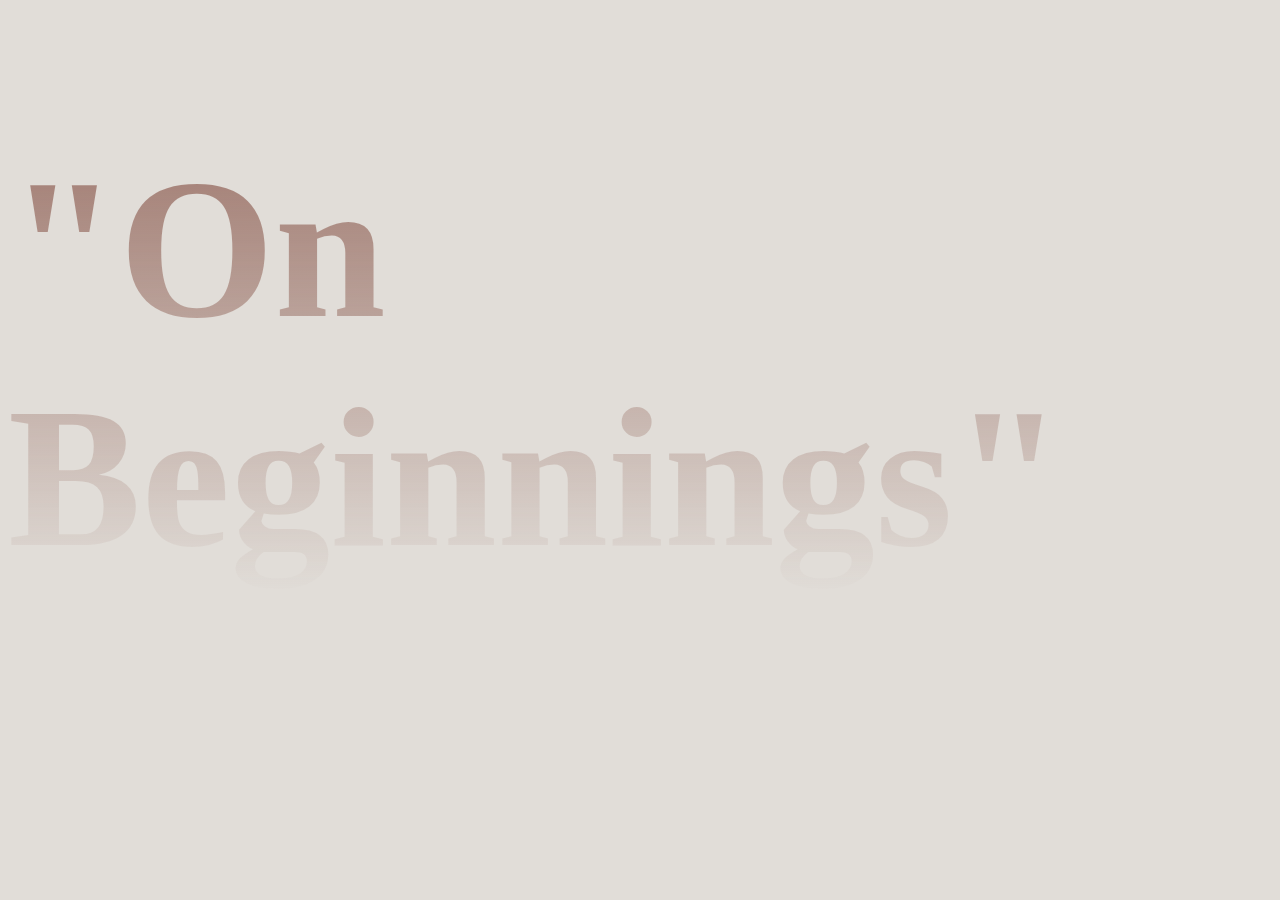
==== index.html @ a4b18ffe "." ====
<!DOCTYPE html>
<html>
<head>
	<meta name="viewport" content="width=device-width, initial-scale=1.0">
	<title>Project 2</title>
	<link rel="stylesheet" href="style.css">
</head>
<body>
	<h1>"On Beginnings<a href="2.html">"</a></h1>

</body>
</html>
---- style.css ----
body{
	background-color: #E1DDD8;
}

h1{
	font-size: 200px;
  	background: -webkit-linear-gradient(#A07A70 0%, rgba(160,122,112,0) 100%);
  	-webkit-background-clip: text;
  	-webkit-text-fill-color: transparent;
  	font-family: IM FELL DW Pica, Times;
}


p {
	text-align:left;
	font-family:IM FELL DW Pica, Times;
	font-size:40px;
	color:#C1A79D;
	line-height: 50px;
	width: 1374px;
	height: 589px;
	left: 66px;
	top: 328px;
}

div{
	margin: 40px;
}

.finding{
	position: absolute;
	width: 179px;
	height: 74px;
	left: 123px;
	top: 2200px;

	font-family: IM FELL DW Pica, Times;
	font-size: 60px;
	line-height: 75px;

	color: #D13030;
}

.finding:hover{
	color:#000000;
}

.a{
	position: absolute;
	width: 40px;
	height: 70px;
	left: 350px;
	top: 2300px;

	font-family: IM FELL DW Pica, Times;
	font-size: 60px;
	line-height: 75px;

	color: #D13030;
}

.a:hover{
	color:#000000;
}

.fruit{
	position: absolute;
	width: 178px;
	height: 71px;
	left: 477.47px;
	top: 2400px;

	font-family: IM FELL DW Pica, Times;
	font-size: 60px;
	line-height: 75px;

	color: #D13030;

	transform: rotate(11.07deg);
}

.fruit:hover{
	color:#000000;
}
.on{
	position: absolute;
	width: 89px;
	height: 70px;
	left: 680px;
	top: 2500px;

	font-family: IM FELL DW Pica, Times;
	font-size: 60px;
	line-height: 75px;

	color: #D13030;
}

.on:hover{
	color:#000000;
}

.the{
	position: absolute;
	width: 107px;
	height: 70px;
	left: 858px;
	top: 2600px;

	font-family: IM FELL DW Pica, Times;
	font-size: 60px;
	line-height: 75px;
	color: #D13030;
}
.the:hover{
	color:#000000;
}

.ground{
	position: absolute;
	width: 178px;
	height: 70px;
	left: 1068px;
	top: 2700px;

	font-family: IM FELL DW Pica, Times;
	font-size: 60px;
	line-height: 75px;

	color: #D13030;
}

.ground:hover{
	color:#000000;
}

.mark{
	position: absolute;
	width: 178px;
	height: 70px;
	left: 1250px;
	top: 1900px;

	font-family: IM FELL DW Pica, Times;
	font-style: normal;
	font-weight: normal;
	font-size: 500px;
	line-height: 625px;
}

a:link{
  text-decoration: none;
}

.The{
	position: absolute;
	width: 180px;
	height: 144px;
	left: 830px;
	top: 1720px;

	font-family: IM FELL DW Pica, Times;
	font-size: 40px;
	line-height: 75px;

	color: #D13030;
}

.poem{
	position: absolute;
	width: 180px;
	height: 144px;
	left: 950px;
	top: 1760px;

	font-family: IM FELL DW Pica, Times;
	font-size: 40px;
	line-height: 75px;

	color: #D13030;
}

.is{
	position: absolute;
	width: 180px;
	height: 144px;
	left: 600px;
	top: 1800px;

	font-family: IM FELL DW Pica, Times;
	font-size: 40px;
	line-height: 75px;

	color: #D13030;
}
.an{
	position: absolute;
	width: 180px;
	height: 144px;
	left: 1000px;
	top: 1860px;

	font-family: IM FELL DW Pica, Times;
	font-size: 40px;
	line-height: 75px;

	color: #D13030;
}

.interpretation{
	position: absolute;
	width: 180px;
	height: 144px;
	left: 700px;
	top: 2000px;

	font-family: IM FELL DW Pica, Times;
	font-size: 40px;
	line-height: 75px;

	color: #D13030;
}

.of{
	position: absolute;
	width: 180px;
	height: 144px;
	left: 1300px;
	top: 2300px;

	font-family: IM FELL DW Pica, Times;
	font-size: 40px;
	line-height: 75px;

	color: #D13030;
}

.weird{
	position: absolute;
	width: 180px;
	height: 144px;
	left: 200px;
	top: 2600px;

	font-family: IM FELL DW Pica, Times;
	font-size: 40px;
	line-height: 75px;

	color: #D13030;
}

.theatrical{
	position: absolute;
	width: 180px;
	height: 144px;
	left: 570px;
	top: 2800px;

	font-family: IM FELL DW Pica, Times;
	font-size: 40px;
	line-height: 75px;

	color: #D13030;
}

.shit{
	position: absolute;
	width: 180px;
	height: 144px;
	left: 760px;
	top: 3000px;

	font-family: IM FELL DW Pica, Times;
	font-size: 40px;
	line-height: 75px;

	color: #D13030;
}
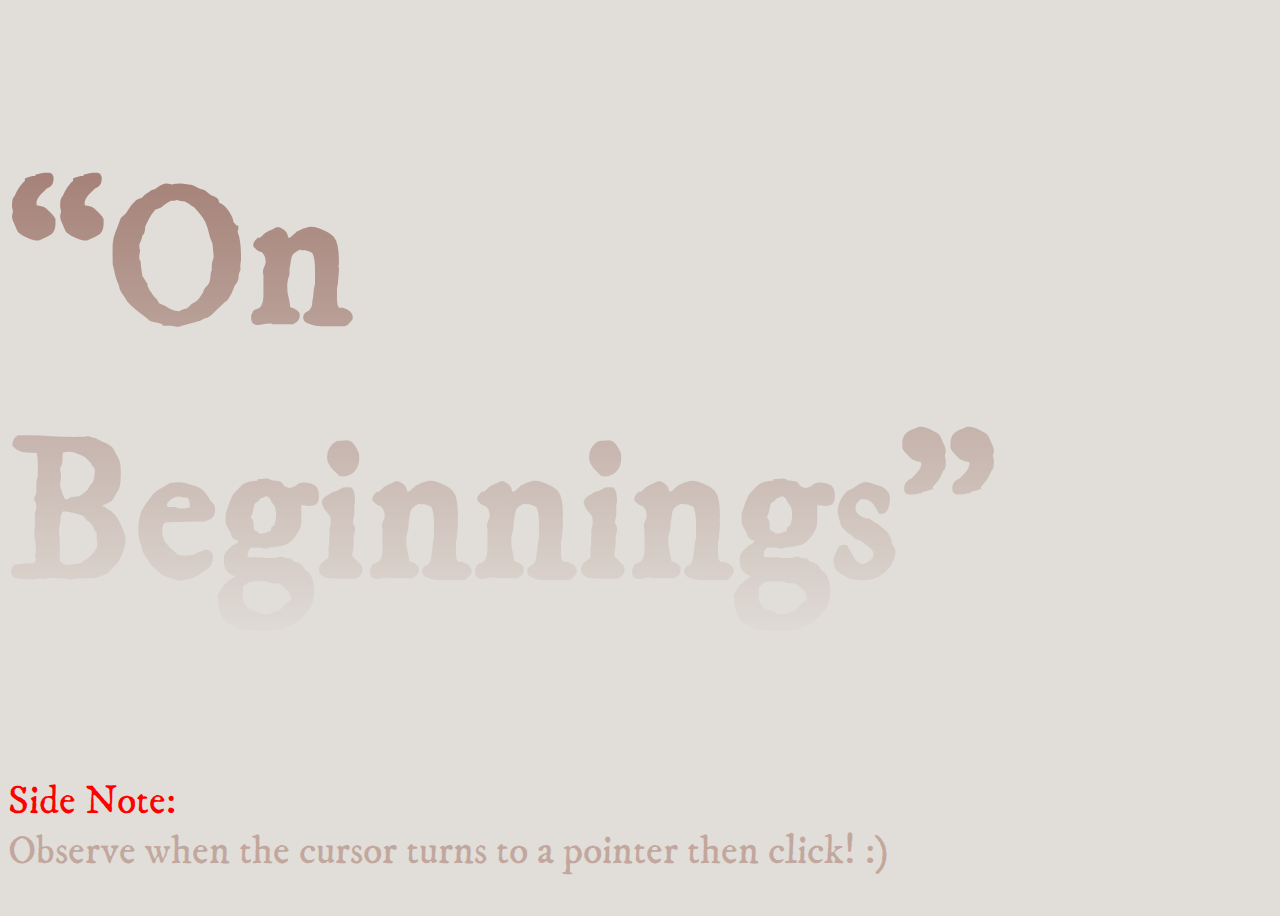
==== commit be7e2f3a: "." ====
--- a/index.html
+++ b/index.html
@@ -1,12 +1,19 @@
 <!DOCTYPE html>
 <html>
 <head>
-	<meta name="viewport" content="width=device-width, initial-scale=1.0">
+	<meta charset="utf-8">
+    <meta name="viewport" content="width=device-width,initial-scale=1">
 	<title>Project 2</title>
 	<link rel="stylesheet" href="style.css">
 </head>
 <body>
-	<h1>"On Beginnings<a href="2.html">"</a></h1>
+	<h1>&ldquo;On Beginnings<a href="2.html">&rdquo;</a></h1>
+	<p><span style="color:red">Side Note: </span><br>
+	Observe when the cursor turns to a <span class="pointer">pointer</span> then click! :)
+	</p>
+
+
+
 
 </body>
 </html>
--- a/style.css
+++ b/style.css
@@ -1,3 +1,24 @@
+@font-face {
+    font-family: 'im_fell_dw_picaregular';
+    src: url('fonts/imfelldwpica-regular-webfont.woff2') format('woff2'),
+         url('fonts/imfelldwpica-regular-webfont.woff') format('woff');
+    font-weight: normal;
+    font-style: normal;
+
+}
+
+
+
+
+@font-face {
+    font-family: 'im_fell_dw_picaitalic';
+    src: url('fonts/imfelldwpica-italic-webfont.woff2') format('woff2'),
+         url('fonts/imfelldwpica-italic-webfont.woff') format('woff');
+    font-weight: normal;
+    font-style: normal;
+
+}
+
 body{
 	background-color: #E1DDD8;
 }
@@ -7,20 +28,22 @@
   	background: -webkit-linear-gradient(#A07A70 0%, rgba(160,122,112,0) 100%);
   	-webkit-background-clip: text;
   	-webkit-text-fill-color: transparent;
-  	font-family: IM FELL DW Pica, Times;
-}
-
+  	font-family: 'im_fell_dw_picaregular';
+  	justify-content: space-between;
+    position: relative;
+  }
 
 p {
 	text-align:left;
-	font-family:IM FELL DW Pica, Times;
+	font-family:'im_fell_dw_picaregular';
 	font-size:40px;
 	color:#C1A79D;
 	line-height: 50px;
-	width: 1374px;
-	height: 589px;
-	left: 66px;
-	top: 328px;
+	display: block;
+    margin-block-start: 1em;
+    margin-block-end: 1em;
+    margin-inline-start: 0px;
+    margin-inline-end: 0px;
 }
 
 div{
@@ -34,7 +57,7 @@
 	left: 123px;
 	top: 2200px;
 
-	font-family: IM FELL DW Pica, Times;
+	font-family: 'im_fell_dw_picaregular';
 	font-size: 60px;
 	line-height: 75px;
 
@@ -52,7 +75,7 @@
 	left: 350px;
 	top: 2300px;
 
-	font-family: IM FELL DW Pica, Times;
+	font-family:'im_fell_dw_picaregular';
 	font-size: 60px;
 	line-height: 75px;
 
@@ -70,7 +93,7 @@
 	left: 477.47px;
 	top: 2400px;
 
-	font-family: IM FELL DW Pica, Times;
+	font-family:'im_fell_dw_picaregular';
 	font-size: 60px;
 	line-height: 75px;
 
@@ -89,7 +112,7 @@
 	left: 680px;
 	top: 2500px;
 
-	font-family: IM FELL DW Pica, Times;
+	font-family: 'im_fell_dw_picaregular';
 	font-size: 60px;
 	line-height: 75px;
 
@@ -107,7 +130,7 @@
 	left: 858px;
 	top: 2600px;
 
-	font-family: IM FELL DW Pica, Times;
+	font-family: 'im_fell_dw_picaregular';
 	font-size: 60px;
 	line-height: 75px;
 	color: #D13030;
@@ -123,7 +146,7 @@
 	left: 1068px;
 	top: 2700px;
 
-	font-family: IM FELL DW Pica, Times;
+	font-family:'im_fell_dw_picaregular';
 	font-size: 60px;
 	line-height: 75px;
 
@@ -141,7 +164,7 @@
 	left: 1250px;
 	top: 1900px;
 
-	font-family: IM FELL DW Pica, Times;
+	font-family:'im_fell_dw_picaregular';
 	font-style: normal;
 	font-weight: normal;
 	font-size: 500px;
@@ -157,15 +180,46 @@
 	width: 180px;
 	height: 144px;
 	left: 830px;
-	top: 1720px;
-
-	font-family: IM FELL DW Pica, Times;
-	font-size: 40px;
-	line-height: 75px;
-
-	color: #D13030;
-}
-
+	top: 1800px;
+
+	font-family: 'im_fell_dw_picaregular';
+	font-size: 40px;
+	line-height: 75px;
+
+	color: #D13030;
+}
+
+.The:hover{
+	color:#000000;
+}
+
+.poem:hover{
+	color:#000000;
+}
+
+.is:hover{
+	color:#000000;
+}
+.an:hover{
+	color:#000000;
+}
+.interpretation:hover{
+	color:#000000;
+}
+.of:hover{
+	color:#000000;
+}
+
+.weird:hover{
+	color:#000000;
+}
+.theatrical:hover{
+	color:#000000;
+}
+
+.shit:hover{
+	color:#000000;
+}
 .poem{
 	position: absolute;
 	width: 180px;
@@ -173,7 +227,7 @@
 	left: 950px;
 	top: 1760px;
 
-	font-family: IM FELL DW Pica, Times;
+	font-family: 'im_fell_dw_picaregular';
 	font-size: 40px;
 	line-height: 75px;
 
@@ -187,7 +241,7 @@
 	left: 600px;
 	top: 1800px;
 
-	font-family: IM FELL DW Pica, Times;
+	font-family:'im_fell_dw_picaregular';
 	font-size: 40px;
 	line-height: 75px;
 
@@ -200,7 +254,7 @@
 	left: 1000px;
 	top: 1860px;
 
-	font-family: IM FELL DW Pica, Times;
+	font-family:'im_fell_dw_picaregular';
 	font-size: 40px;
 	line-height: 75px;
 
@@ -214,7 +268,7 @@
 	left: 700px;
 	top: 2000px;
 
-	font-family: IM FELL DW Pica, Times;
+	font-family: 'im_fell_dw_picaregular';
 	font-size: 40px;
 	line-height: 75px;
 
@@ -228,7 +282,7 @@
 	left: 1300px;
 	top: 2300px;
 
-	font-family: IM FELL DW Pica, Times;
+	font-family:'im_fell_dw_picaregular';
 	font-size: 40px;
 	line-height: 75px;
 
@@ -242,7 +296,7 @@
 	left: 200px;
 	top: 2600px;
 
-	font-family: IM FELL DW Pica, Times;
+	font-family:'im_fell_dw_picaregular';
 	font-size: 40px;
 	line-height: 75px;
 
@@ -256,7 +310,7 @@
 	left: 570px;
 	top: 2800px;
 
-	font-family: IM FELL DW Pica, Times;
+	font-family:'im_fell_dw_picaregular';
 	font-size: 40px;
 	line-height: 75px;
 
@@ -270,16 +324,85 @@
 	left: 760px;
 	top: 3000px;
 
-	font-family: IM FELL DW Pica, Times;
-	font-size: 40px;
-	line-height: 75px;
-
-	color: #D13030;
-}
-
-
-
-
-
-
-
+	font-family:'im_fell_dw_picaregular';
+	font-size: 40px;
+	line-height: 75px;
+
+	color: #D13030;
+}
+
+.arrow{
+	position: absolute;
+	font-size:1000px;
+  	background: -webkit-linear-gradient(180deg, #C1A79D 15.45%, rgba(193, 167, 157, 0) 85.98%);
+  	-webkit-background-clip: text;
+  	-webkit-text-fill-color: transparent;
+  	padding-bottom: 0.2em;
+  	padding-top: 0.2em;
+  	padding-right: 0.2em;
+	width: 180px;
+	height: 144px;
+	left: 1000px;
+	top: 2000px;
+}
+
+.colon{
+	color: #A07A70;
+	position: absolute;
+	width: 449px;
+	height: 1446px;
+	left: 1063.5px;
+	top: 2100px;
+
+	font-family:'im_fell_dw_picaregular';
+	font-style: normal;
+	font-weight: normal;
+	font-size: 1000px;
+	line-height: 625px;
+	transform: rotate(3.55deg);
+}
+
+body.fourth{background: linear-gradient(180deg, #E1DDD8 0%, #D0CAC6 100%);
+	}
+
+.wrapper{
+	color: #A07A70;
+	text-align: center;
+}
+
+.scroll{
+	font-size: 1000px;
+	text-align: center;
+}
+
+.dark-mode {
+  background-color: black ;
+  color: #E1DDD8;
+}
+
+.ending{
+  	background: -webkit-linear-gradient(#A07A70 1.06%, #E1DDD8 49.82%);
+  	-webkit-background-clip: text;
+  	-webkit-text-fill-color: transparent;
+}
+
+.pointer{cursor: pointer; }
+
+@media (max-width: 600px) {
+  h1 {
+    font-size: 60px;
+    padding-bottom: 0.2em;
+  	padding-top: 0.2em;
+  	padding-right: 0.2em;
+}
+  
+  body{
+  	background-color: #C1A79D;
+
+}
+.arrow{
+	background: -webkit-linear-gradient(180deg, #E1DDD8 15.45%, rgba(193, 167, 157, 0) 85.98%);
+  	-webkit-background-clip: text;
+  	-webkit-text-fill-color: transparent;
+}
+}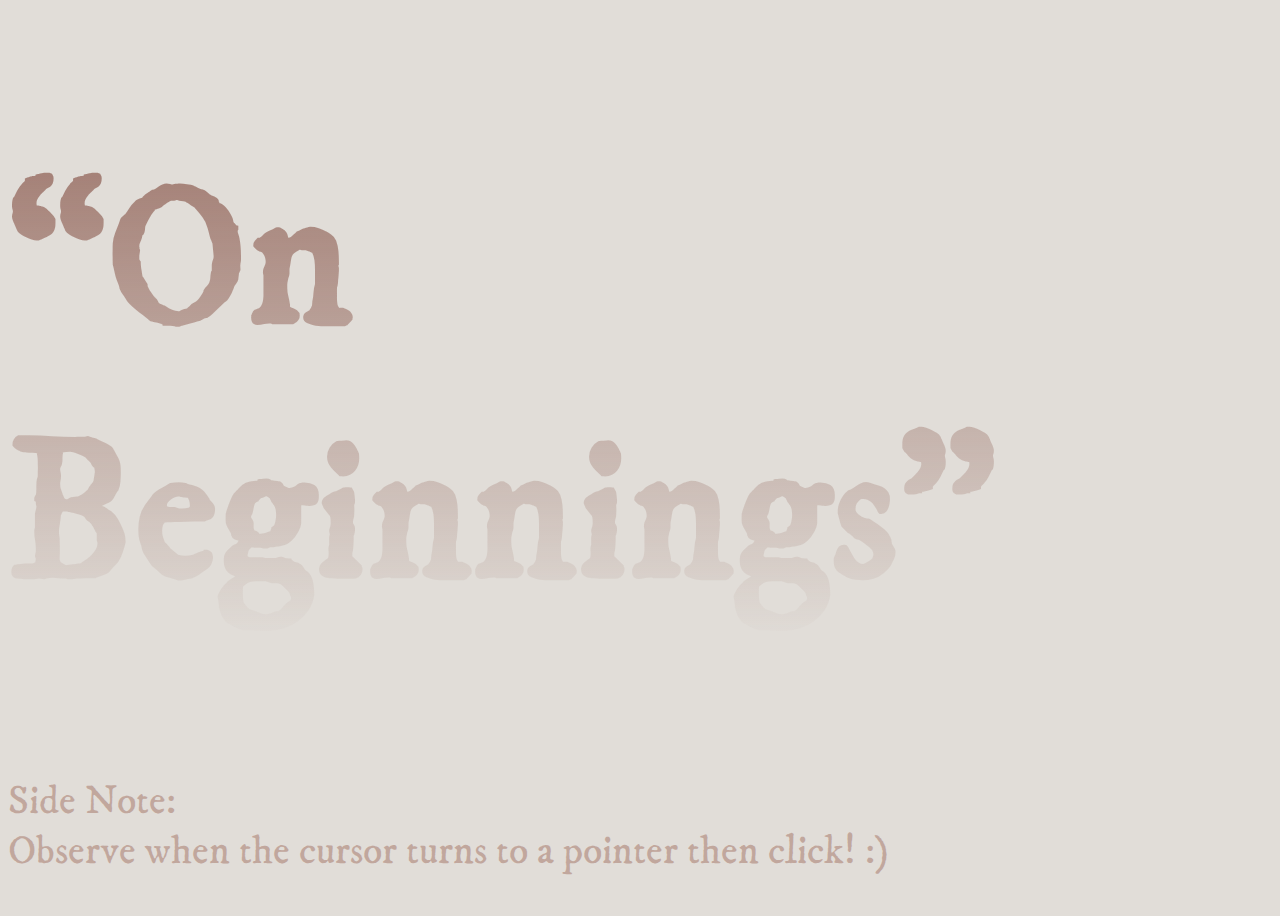
==== commit 61665aae: "Update index.html" ====
--- a/index.html
+++ b/index.html
@@ -8,7 +8,7 @@
 </head>
 <body>
 	<h1>&ldquo;On Beginnings<a href="2.html">&rdquo;</a></h1>
-	<p><span style="color:red">Side Note: </span><br>
+	<p>Side Note:<br>
 	Observe when the cursor turns to a <span class="pointer">pointer</span> then click! :)
 	</p>
 
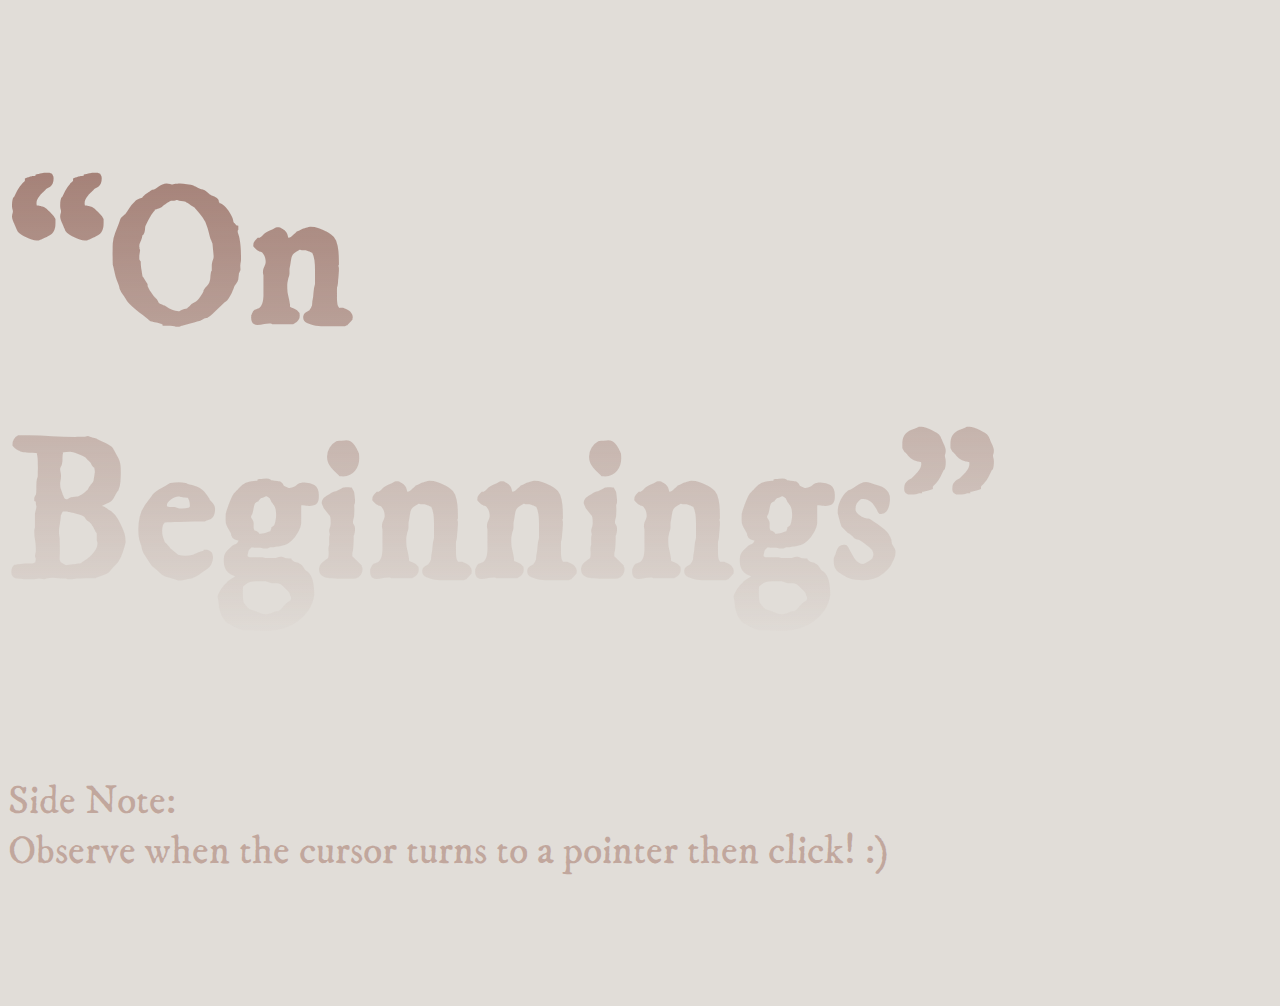
==== commit 56f6f8b6: "Update index.html" ====
--- a/index.html
+++ b/index.html
@@ -11,6 +11,7 @@
 	<p>Side Note:<br>
 	Observe when the cursor turns to a <span class="pointer">pointer</span> then click! :)
 	</p>
+	<p style="color: #E1DDD8">&#8594;</p>
 
 
 
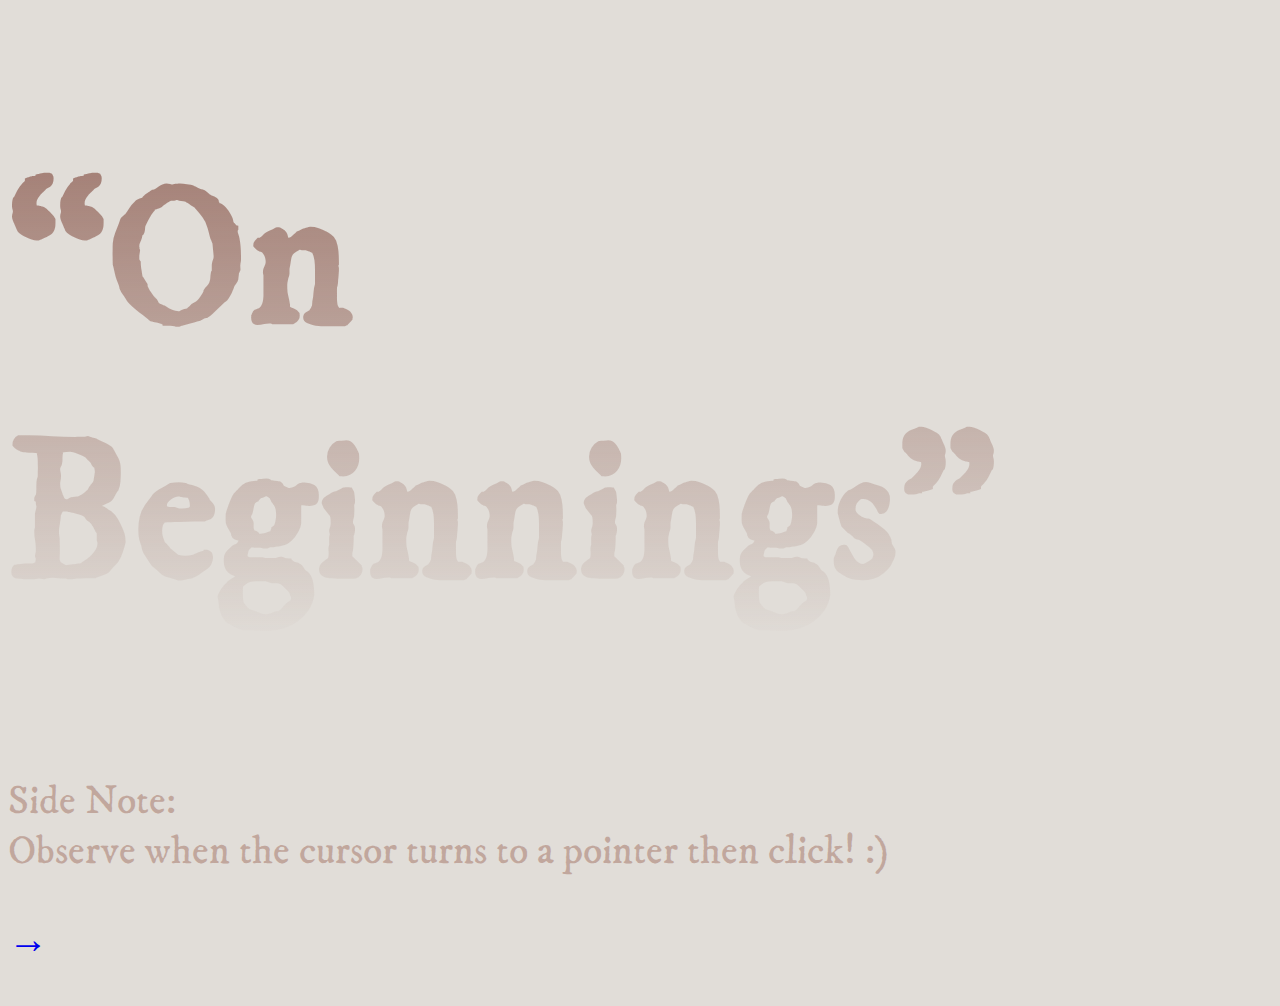
==== commit 836d2499: "Update index.html" ====
--- a/index.html
+++ b/index.html
@@ -11,7 +11,7 @@
 	<p>Side Note:<br>
 	Observe when the cursor turns to a <span class="pointer">pointer</span> then click! :)
 	</p>
-	<p style="color: #E1DDD8">&#8594;</p>
+	<p style="color: #E1DDD8"><a href="2.html">&#8594;</a></p>
 
 
 
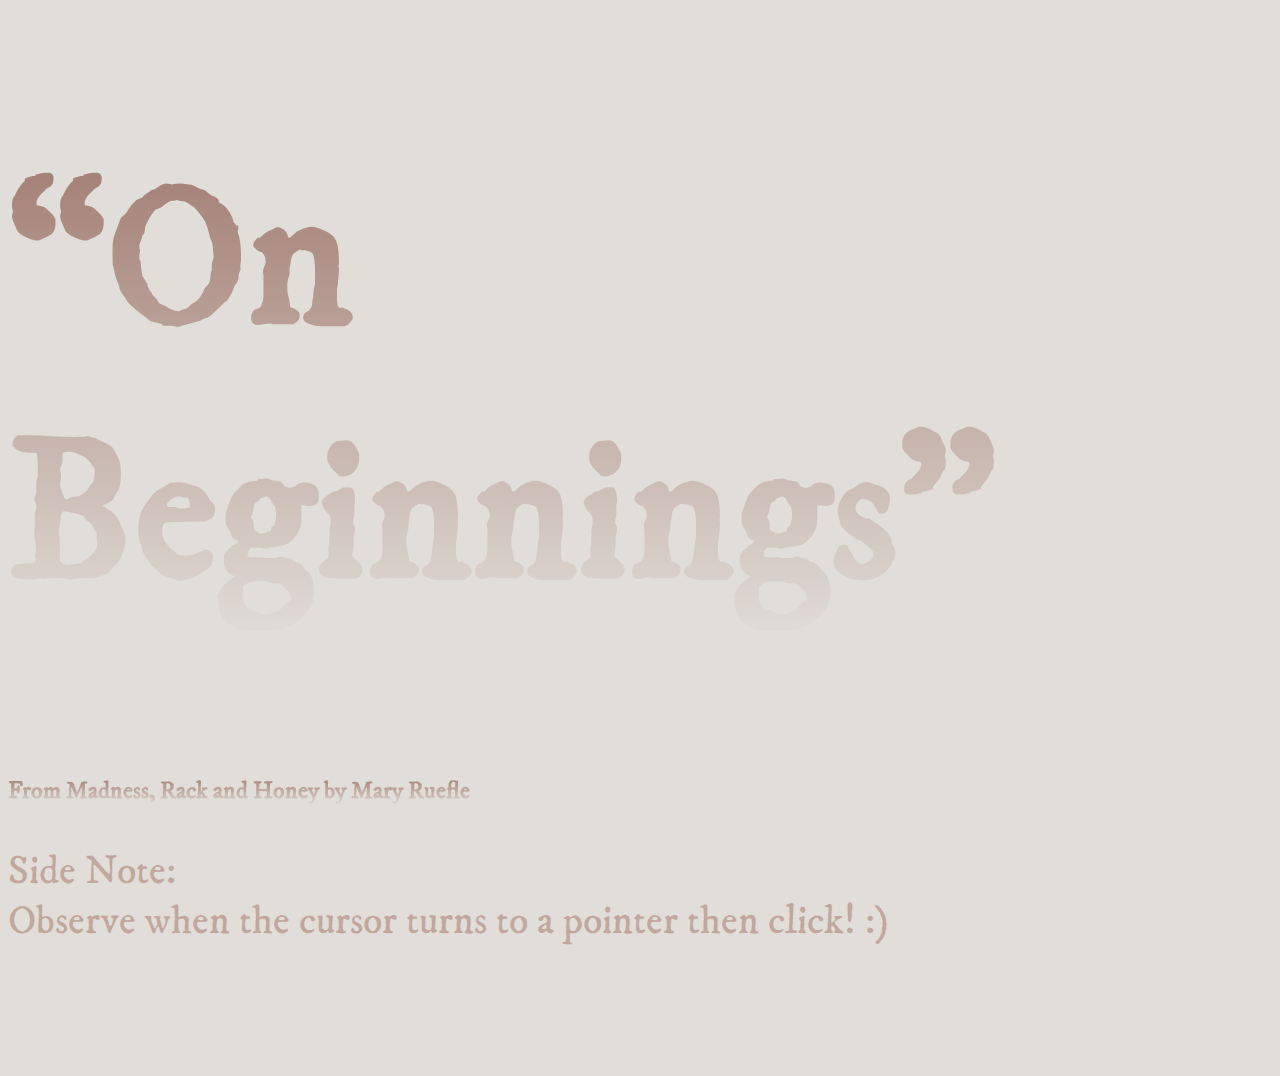
==== commit b32da104: "s" ====
--- a/index.html
+++ b/index.html
@@ -8,10 +8,11 @@
 </head>
 <body>
 	<h1>&ldquo;On Beginnings<a href="2.html">&rdquo;</a></h1>
+	<h2>From Madness, Rack and Honey by Mary Ruefle</h2>
 	<p>Side Note:<br>
 	Observe when the cursor turns to a <span class="pointer">pointer</span> then click! :)
 	</p>
-	<p style="color: #E1DDD8"><a href="2.html">&#8594;</a></p>
+	<p style="color: #E1DDD8"><a href="2.html">next</a></p>
 
 
 
--- a/style.css
+++ b/style.css
@@ -33,6 +33,15 @@
     position: relative;
   }
 
+h2{
+  	background: -webkit-linear-gradient(#A07A70 0%, rgba(160,122,112,0) 100%);
+  	-webkit-background-clip: text;
+  	-webkit-text-fill-color: transparent;
+  	font-family: 'im_fell_dw_picaregular';
+  	justify-content: space-between;
+    position: relative;
+}
+
 p {
 	text-align:left;
 	font-family:'im_fell_dw_picaregular';
@@ -46,6 +55,17 @@
     margin-inline-end: 0px;
 }
 
+a:link {
+  color: #E1DDD8;
+  background-color: transparent;
+  text-decoration: none;
+}
+a:visited {
+  color: #E1DDD8;
+  background-color: transparent;
+  text-decoration: none;
+}
+
 div{
 	margin: 40px;
 }
